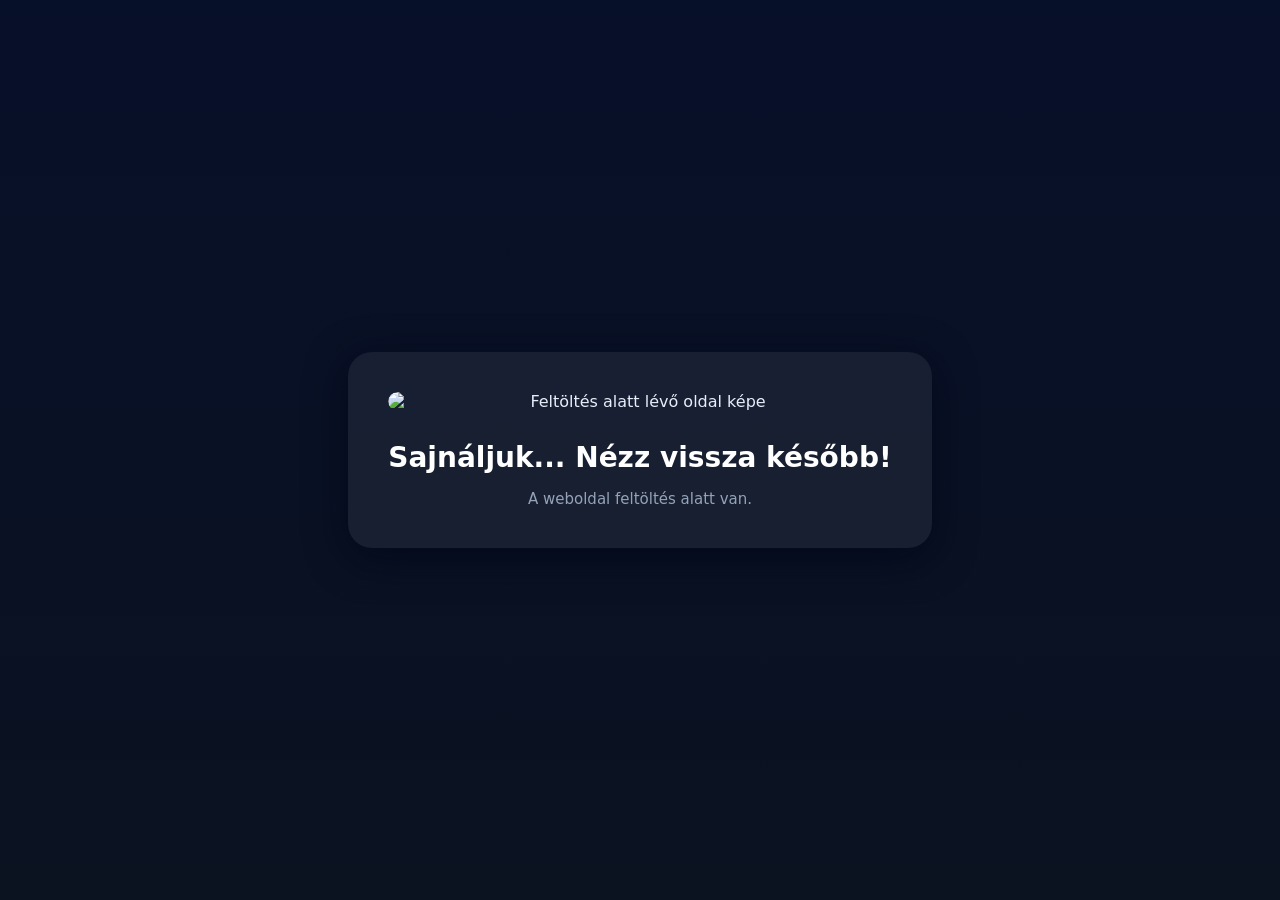
==== index.html @ 0bf14bdc "Add files via upload" ====
<!doctype html>
<html lang="hu">
<head>
  <meta charset="utf-8">
  <meta name="viewport" content="width=device-width,initial-scale=1">
  <title>Fenntartás alatt</title>
  <style>
    :root{--bg:#0f1724;--muted:#94a3b8}
    html,body{height:100%;margin:0;font-family:Inter,ui-sans-serif,system-ui,-apple-system,"Segoe UI",Roboto,"Helvetica Neue",Arial}
    body{display:flex;align-items:center;justify-content:center;background:linear-gradient(180deg,#071029 0%,#0b1220 100%);color:#e6eef8}
    .wrap{max-width:900px;padding:48px;text-align:center}
    .card{background:rgba(255,255,255,0.06);padding:40px;border-radius:24px;box-shadow:0 10px 40px rgba(2,6,23,0.7);display:inline-block}
    .image{width:100%;max-width:700px;margin:0 auto 30px;border-radius:20px;overflow:hidden}
    .image img{width:100%;height:auto;display:block;border-radius:20px;object-fit:contain}
    h1{font-size:28px;margin:10px 0 8px;color:#fff}
    p{margin:0;color:var(--muted);font-size:16px}
    .sub{margin-top:16px;font-size:15px}
  </style>
</head>
<body>
  <div class="wrap">
    <div class="card">
      <div class="image">
        <img src="kep.jpg" alt="Feltöltés alatt lévő oldal képe" />
      </div>
      <h1>Sajnáljuk... Nézz vissza később!</h1>
      <p class="sub">A weboldal feltöltés alatt van.</p>
    </div>
  </div>
</body>
</html>
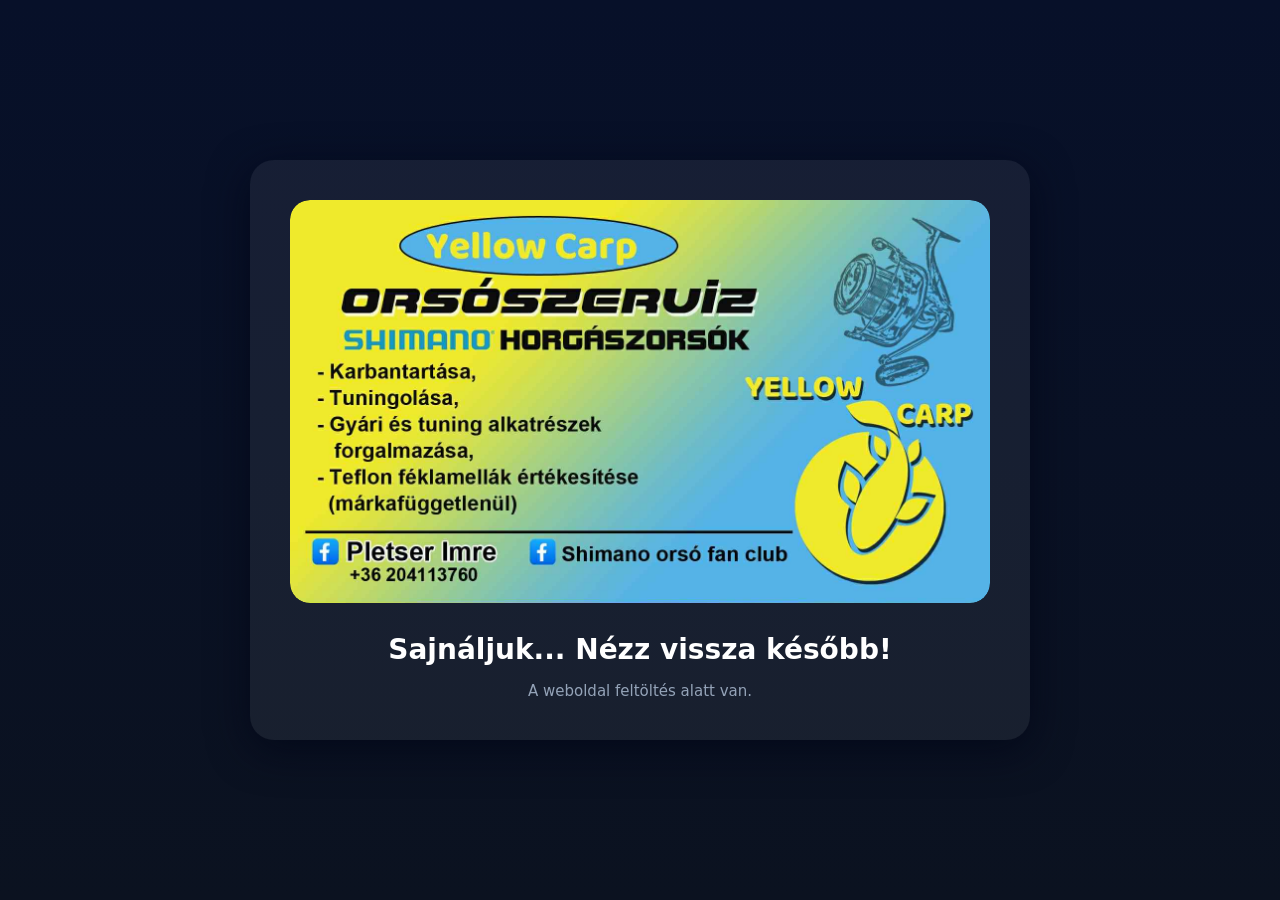
==== commit 89824656: "Add favicon link to index.html Added a favicon link to the HTML head." ====
--- a/index.html
+++ b/index.html
@@ -4,6 +4,7 @@
   <meta charset="utf-8">
   <meta name="viewport" content="width=device-width,initial-scale=1">
   <title>Fenntartás alatt</title>
+  <link rel="icon" type="image/png" href="logo.png">
   <style>
     :root{--bg:#0f1724;--muted:#94a3b8}
     html,body{height:100%;margin:0;font-family:Inter,ui-sans-serif,system-ui,-apple-system,"Segoe UI",Roboto,"Helvetica Neue",Arial}
@@ -28,4 +29,5 @@
     </div>
   </div>
 </body>
-</html>+
+</html>
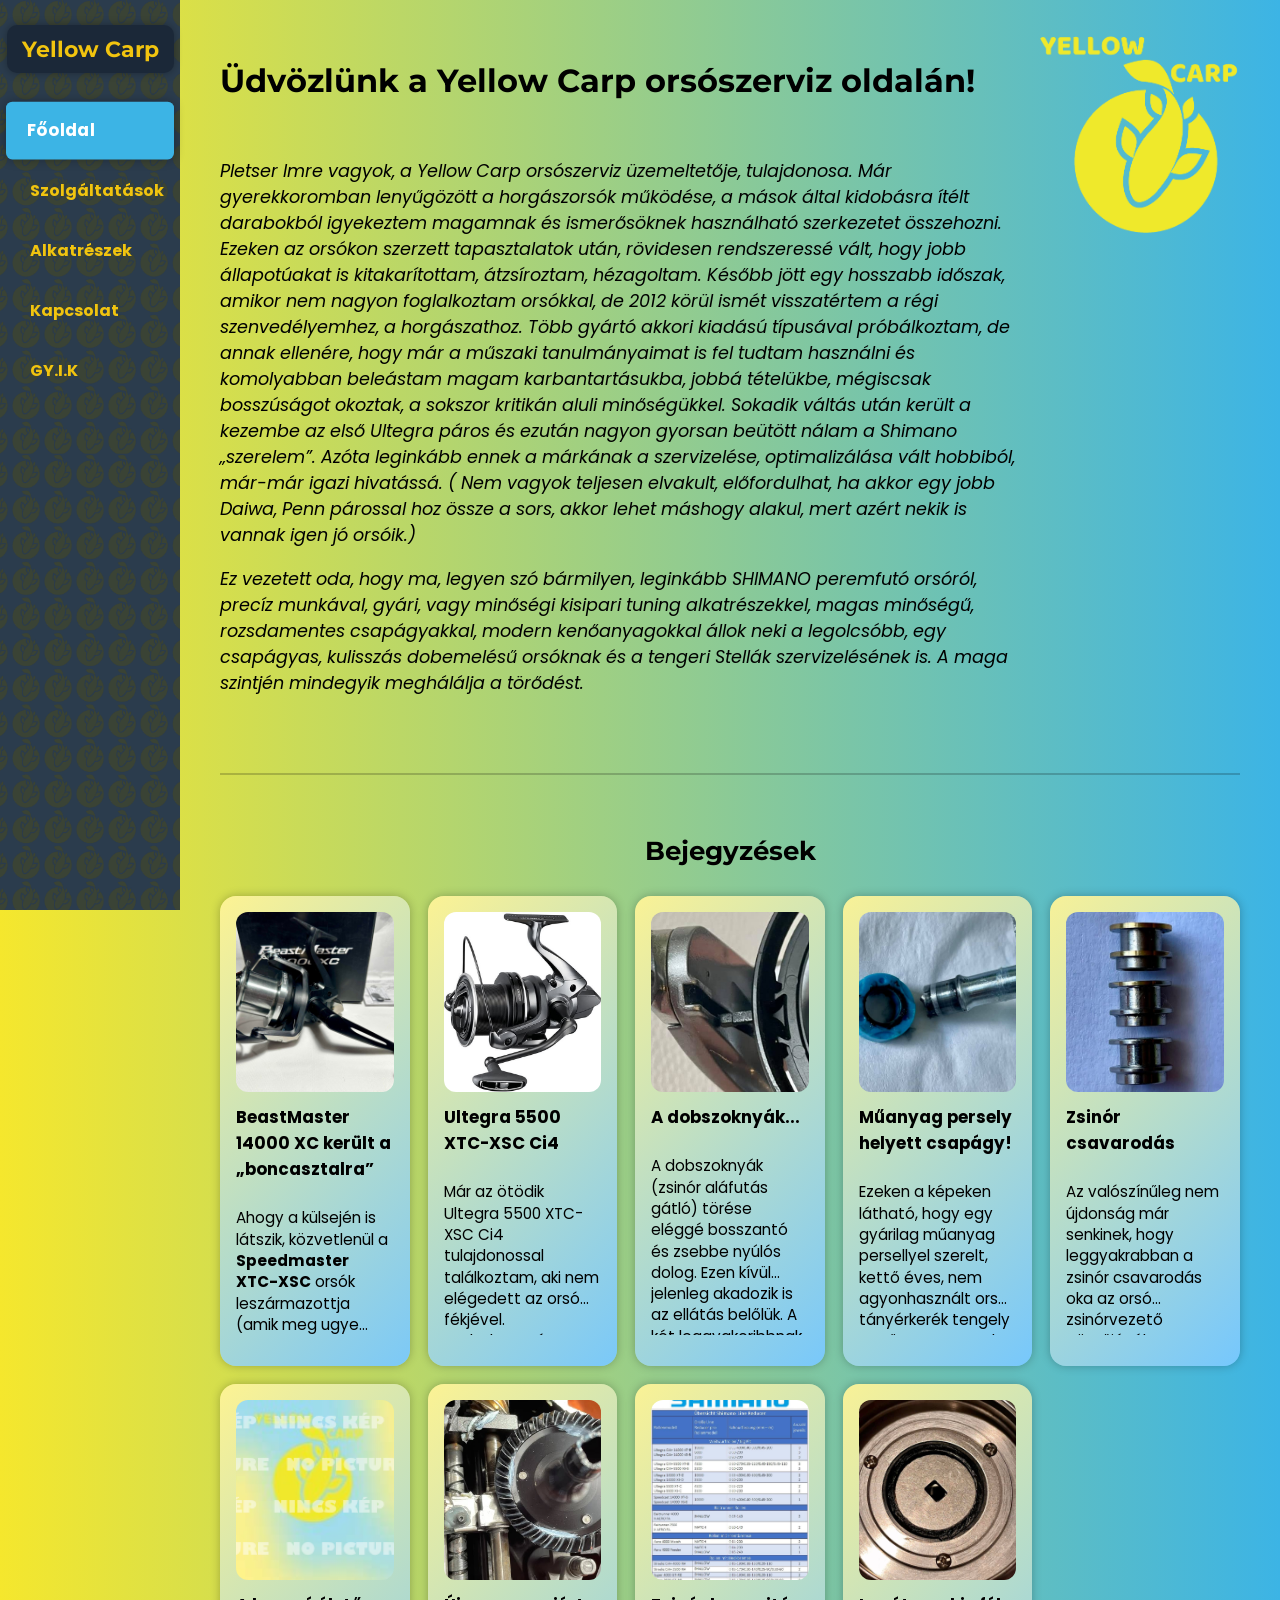
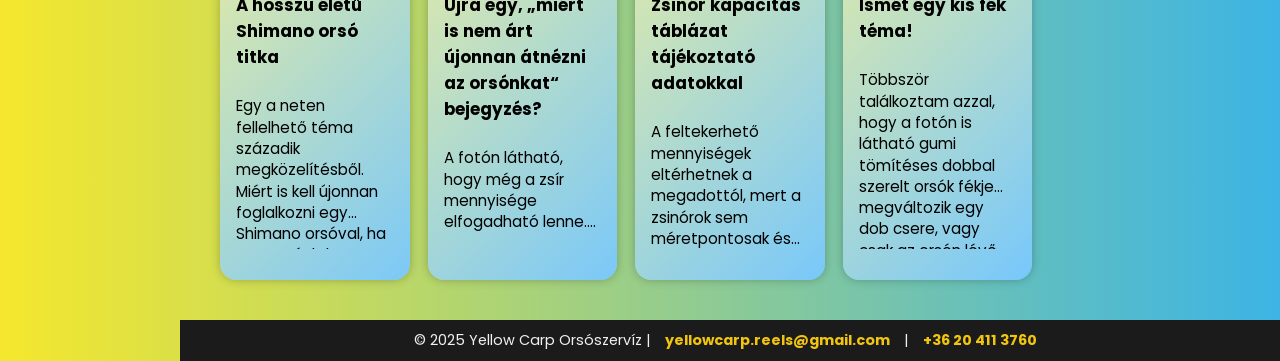
==== commit 6f3d8edf: "Add files via upload" ====
--- a/index.html
+++ b/index.html
@@ -1,33 +1,780 @@
-<!doctype html>
+<!DOCTYPE html>
 <html lang="hu">
 <head>
-  <meta charset="utf-8">
-  <meta name="viewport" content="width=device-width,initial-scale=1">
-  <title>Fenntartás alatt</title>
-  <link rel="icon" type="image/png" href="logo.png">
+  <meta charset="UTF-8">
+  <meta name="viewport" content="width=device-width, initial-scale=1.0">
+  <link href="https://fonts.googleapis.com/css2?family=Poppins:wght@400;600;700&display=swap" rel="stylesheet">
+  <link href="https://fonts.googleapis.com/css2?family=Montserrat:wght@400;500;600;700&display=swap" rel="stylesheet">
+  <title>Yellow Carp - Főoldal</title>
+  <link rel="icon" type="image/png" href="/logo.png?v=2">
+
   <style>
-    :root{--bg:#0f1724;--muted:#94a3b8}
-    html,body{height:100%;margin:0;font-family:Inter,ui-sans-serif,system-ui,-apple-system,"Segoe UI",Roboto,"Helvetica Neue",Arial}
-    body{display:flex;align-items:center;justify-content:center;background:linear-gradient(180deg,#071029 0%,#0b1220 100%);color:#e6eef8}
-    .wrap{max-width:900px;padding:48px;text-align:center}
-    .card{background:rgba(255,255,255,0.06);padding:40px;border-radius:24px;box-shadow:0 10px 40px rgba(2,6,23,0.7);display:inline-block}
-    .image{width:100%;max-width:700px;margin:0 auto 30px;border-radius:20px;overflow:hidden}
-    .image img{width:100%;height:auto;display:block;border-radius:20px;object-fit:contain}
-    h1{font-size:28px;margin:10px 0 8px;color:#fff}
-    p{margin:0;color:var(--muted);font-size:16px}
-    .sub{margin-top:16px;font-size:15px}
+    html, body {
+      margin: 0;
+      padding: 0;
+      min-height: 100vh;
+      display: flex;
+      flex-direction: column;
+      font-family: 'Poppins', sans-serif;
+      background: linear-gradient(to right, #f5e72d, #3cb4e5);
+    }
+
+	h1, h2, .sidebar h2 {
+	  font-family: 'Montserrat', sans-serif;
+	}
+
+    .page-container {
+      display: flex;
+      flex: 1;
+    }
+	
+    .content-wrapper {
+      display: flex;
+      align-items: flex-start;
+      justify-content: space-between;
+      gap: 40px;
+      flex-wrap: wrap;
+      margin-right: 200px;
+    }
+	.sidebar ul li a.active {
+	  background-color: #3cb4e5;
+	  color: #fff;
+	  box-shadow: 0 0 10px rgba(0,0,0,0.3);
+	  transform: scale(1.05);
+	}
+
+
+	.sidebar {
+	  position: fixed;
+	  top: 0;
+	  left: 0;
+	  width: 180px;
+	  height: 100vh;
+	  color: #f1c40f;
+	  display: flex;
+	  flex-direction: column;
+	  align-items: center;
+	  padding-top: 10px;
+	  z-index: 1000;
+
+
+	  background-image: url('sav.png');
+	  background-repeat: repeat;
+      background-size: 800px;
+	  background-position: center;
+	}
+
+
+    .sidebar h2 {
+      text-align: center;
+      font-size: 1.4em;
+      background-color: #1b2838;
+      padding: 10px 15px;
+      border-radius: 10px;
+      margin: 15px 0 25px 0;
+      color: #f1c40f;
+      box-shadow: 0 0 8px rgba(0,0,0,0.3);
+    }
+
+    .sidebar ul {
+      list-style: none;
+      padding: 0;
+      margin: 0;
+      width: 100%;
+    }
+
+    .sidebar ul li a {
+      color: #f1c40f;
+      text-decoration: none;
+      font-weight: bold;
+      display: block;
+      padding: 15px 20px;
+      transition: all 0.3s ease;
+      border-radius: 6px;
+      margin: 5px 10px;
+    }
+
+    .sidebar ul li a:hover {
+      background-color: #3cb4e5;
+      color: #fff;
+      transform: scale(1.05);
+      box-shadow: 0 0 10px rgba(0,0,0,0.3);
+    }
+
+    .hamburger {
+      display: none;
+      position: fixed;
+      top: 15px;
+      left: 15px;
+      width: 30px;
+      height: 25px;
+      flex-direction: column;
+      justify-content: space-between;
+      z-index: 2000;
+      cursor: pointer;
+    }
+
+    .hamburger span {
+      height: 4px;
+      background: #f1c40f;
+      border-radius: 2px;
+    }
+
+    .main-area {
+      margin-left: 180px;
+      flex: 1;
+      display: flex;
+      flex-direction: column;
+    }
+
+    .main-content {
+      padding: 40px;
+      flex-grow: 1;
+      position: relative;
+    }
+
+    header h1 {
+      margin-bottom: 40px;
+    }
+
+    .corner-logo {
+      position: absolute;
+      top: 10px;
+      right: 10px;
+      width: 250px;
+    }
+
+    .intro-text {
+      max-width: 800px;
+      font-style: italic;
+      font-size: 1.1em;
+    }
+
+    .separator {
+      margin: 60px 0;
+      height: 2px;
+      background: rgba(0,0,0,0.2);
+    }
+
+    .posts-section h2 {
+      text-align: center;
+      margin-bottom: 30px;
+      font-size: 1.6em;
+    }
+
+    .posts-grid {
+      display: grid;
+      grid-template-columns: repeat(5, 1fr);
+      gap: 20px;
+    }
+
+    .post-card {
+      background: linear-gradient(135deg, #fff9b0, #ccecff);
+      border-radius: 14px;
+      padding: 16px;
+      cursor: pointer;
+      min-height: 260px;
+      display: flex;
+      flex-direction: column;
+      box-shadow: 0 0 10px rgba(0,0,0,0.2);
+      transition: transform 0.2s;
+    }
+
+    .post-card:hover {
+      transform: scale(1.04);
+    }
+
+    .post-image {
+      width: 100%;
+      height: 110px;
+      background-size: cover;
+      background-position: center;
+      border-radius: 10px;
+      margin-bottom: 12px;
+    }
+
+    .post-card h3 {
+      margin: 0 0 10px 0;
+      font-size: 1.05em;
+    }
+
+    .post-card p {
+      font-size: 0.95em;
+      line-height: 1.4;
+      flex-grow: 1;
+    }
+
+	.modal {
+	  display: none;
+	  position: fixed;
+	  inset: 0;
+	  background: rgba(0,0,0,0.75);
+	  z-index: 3000;
+
+	  display: flex;
+	  justify-content: center;
+	  align-items: center;
+
+	  padding: 20px;
+	  overflow: auto;
+	}
+
+	.modal-content {
+	  width: 100%;
+	  max-width: 750px;
+
+	  max-height: 90vh;
+	  overflow-y: auto;
+
+	  padding: 30px;
+	  border-radius: 14px;
+	  position: relative;
+
+	  box-sizing: border-box;
+	}
+
+	.modal-content {
+	  transform: scale(0.92);
+	  opacity: 0;
+	  transition: transform 0.25s ease, opacity 0.25s ease;
+	}
+
+	.modal.show .modal-content {
+	  transform: scale(1);
+	  opacity: 1;
+	}
+
+
+    .close {
+      position: absolute;
+      top: 10px;
+      right: 15px;
+      font-size: 1.8em;
+      cursor: pointer;
+    }
+
+    .bottom-bar {
+      background-color: #1b1b1b;
+      color: #f1f1f1;
+      text-align: center;
+      padding: 10px;
+      font-size: 0.9em;
+      width: auto;
+      margin-top: auto;
+    }
+
+    .bottom-bar a {
+      color: #f1c40f;
+      text-decoration: none;
+      font-weight: bold;
+      margin: 0 10px;
+    }
+
+    .bottom-bar a:hover {
+      text-decoration: underline;
+    }
+
+	.posts-section h2 {
+	  text-align: center;
+	  margin-bottom: 30px;
+	}
+
+	.posts-grid {
+	  display: grid;
+	  grid-template-columns: repeat(5, 1fr);
+	  gap: 18px;
+	}
+
+	.post-card {
+	  background: linear-gradient(
+		135deg,
+		rgba(255, 244, 150, 0.95),
+		rgba(120, 200, 255, 0.95)
+	  );
+	  border-radius: 16px;
+	  padding: 16px;
+	  cursor: pointer;
+	  min-height: 320px;
+	  display: flex;
+	  flex-direction: column;
+	  box-shadow: 0 0 10px rgba(0,0,0,0.25);
+	  transition: transform 0.2s;
+	}
+
+	.post-card:hover {
+	  transform: scale(1.05);
+	}
+
+	.post-image {
+	  height: 180px;
+	  background-size: cover;
+	  background-position: center;
+	  border-radius: 12px;
+	  margin-bottom: 12px;
+	}
+
+	.post-card h3 {
+	  font-size: 1.05em;
+	  margin-bottom: 10px;
+	}
+
+	.post-card p {
+	  font-size: 0.95em;
+	  line-height: 1.4;
+	  display: -webkit-box;
+	  -webkit-line-clamp: 6;
+	  -webkit-box-orient: vertical;
+	  overflow: hidden;
+	}
+
+	.modal {
+	  display: none;
+	  position: fixed;
+	  inset: 0;
+	  background: rgba(0,0,0,0.75);
+	  z-index: 3000;
+	}
+
+	.modal-content {
+	  max-width: 750px;
+	  margin: 4vh auto;
+	  padding: 30px;
+	  border-radius: 14px;
+	  position: relative;
+	  background: linear-gradient(
+      135deg,
+      rgba(255, 244, 150, 0.95),
+      rgba(120, 200, 255, 0.95)
+      );
+	}
+
+	.close {
+	  position: absolute;
+	  top: 10px;
+	  right: 15px;
+	  font-size: 1.8em;
+	  cursor: pointer;
+	}
+	.post-gallery {
+	  display: flex;
+	  flex-wrap: wrap;
+	  justify-content: center;
+	  gap: 12px;
+	  margin: 20px 0;
+	}
+
+	.post-gallery img {
+	  width: calc((100% - 36px) / 4);
+	  max-width: 250px;
+	  height: auto;
+	  object-fit: cover;
+	  border-radius: 12px;
+	  box-shadow: 0 0 8px rgba(0,0,0,0.25);
+	  transition: transform 0.2s;
+	}
+
+	.post-gallery img:hover {
+	  transform: scale(1.05);
+	}
+	.image-viewer {
+	  display: none;
+	  position: fixed;
+	  inset: 0;
+	  background: rgba(0,0,0,0.85);
+	  z-index: 4000;
+	  justify-content: center;
+	  align-items: center;
+	}
+
+	.image-viewer img {
+	  max-width: 90%;
+	  max-height: 90%;
+	  border-radius: 16px;
+	  box-shadow: 0 0 25px rgba(0,0,0,0.6);
+	}
+
+	.image-viewer.active {
+	  display: flex;
+	}
+
+	.image-viewer .close {
+	  position: absolute;
+	  top: 20px;
+	  right: 30px;
+	  font-size: 2em;
+	  color: white;
+	  cursor: pointer;
+	}
+		
   </style>
+  <link rel="stylesheet" href="mobileindex.css">
 </head>
+
 <body>
-  <div class="wrap">
-    <div class="card">
-      <div class="image">
-        <img src="kep.jpg" alt="Feltöltés alatt lévő oldal képe" />
-      </div>
-      <h1>Sajnáljuk... Nézz vissza később!</h1>
-      <p class="sub">A weboldal feltöltés alatt van.</p>
+
+<div class="hamburger" id="hamburger">
+  <span></span><span></span><span></span>
+</div>
+
+<div class="page-container">
+  <div class="sidebar" id="sidebar">
+    <h2>Yellow Carp</h2>
+    <ul>
+      <li><a href="index.html">Főoldal</a></li>
+      <li><a href="szolgaltatasok.html">Szolgáltatások</a></li>
+      <li><a href="alkatresztablazat.html">Alkatrészek</a></li>
+      <li><a href="kapcsolat.html">Kapcsolat</a></li>
+      <li><a href="gyik.html">GY.I.K</a></li>
+    </ul>
+  </div>
+
+  <div class="main-area">
+    <div class="main-content">
+
+      <header>
+        <h1>Üdvözlünk a Yellow Carp orsószerviz oldalán!</h1>
+      </header>
+      <img src="NagyLogo.png" class="corner-logo" alt="Yellow Carp">
+
+
+        <div class="content-wrapper">
+          <div class="intro-text">
+			
+			<p>Pletser Imre vagyok, a Yellow Carp orsószerviz üzemeltetője, tulajdonosa. Már gyerekkoromban lenyűgözött a horgászorsók működése, a mások által kidobásra ítélt darabokból igyekeztem magamnak és ismerősöknek használható szerkezetet összehozni. Ezeken az orsókon szerzett tapasztalatok után, rövidesen rendszeressé vált, hogy jobb állapotúakat is kitakarítottam, átzsíroztam, hézagoltam. Később jött egy hosszabb időszak, amikor nem nagyon foglalkoztam orsókkal, de 2012 körül ismét visszatértem a régi szenvedélyemhez, a horgászathoz. Több gyártó akkori kiadású típusával próbálkoztam, de annak ellenére, hogy már a műszaki tanulmányaimat is fel tudtam használni és komolyabban beleástam magam karbantartásukba, jobbá tételükbe, mégiscsak bosszúságot okoztak, a sokszor kritikán aluli minőségükkel.  Sokadik váltás után került a kezembe az első Ultegra páros és ezután nagyon gyorsan beütött nálam a Shimano „szerelem”. Azóta leginkább ennek a márkának a szervizelése, optimalizálása vált hobbiból, már-már igazi hivatássá. ( Nem vagyok teljesen elvakult, előfordulhat, ha akkor egy jobb Daiwa, Penn párossal hoz össze a sors, akkor lehet máshogy alakul, mert azért nekik is vannak igen jó orsóik.)
+			<p>Ez vezetett oda, hogy ma, legyen szó bármilyen, leginkább SHIMANO peremfutó orsóról, precíz munkával, gyári, vagy minőségi kisipari tuning alkatrészekkel, magas minőségű, rozsdamentes csapágyakkal, modern kenőanyagokkal állok neki a legolcsóbb, egy csapágyas, kulisszás dobemelésű orsóknak és a tengeri Stellák szervizelésének is. A maga szintjén mindegyik meghálálja a törődést.
+
+          </div>
+        </div>
+
+      <div class="separator"></div>
+
+      <section class="posts-section">
+        <h2>Bejegyzések</h2>
+
+        <div class="posts-grid">
+
+          <!-- POST 1 -->
+          <div class="post-card" onclick="openPost(this)">
+            <div class="post-image" style="background-image:url('post1.jpg')"></div>
+            <h3>BeastMaster 14000 XC került a „boncasztalra”</h3>
+			<p>
+			Ahogy a külsején is látszik, közvetlenül a <strong>Speedmaster XTC-XSC</strong> orsók leszármazottja
+			(amik meg ugye műszakilag az előző jó néhány <strong>Ultegrának</strong> a klónjai)...
+			
+            <div class="full-post" style="display:none">
+				<div class="post-gallery">
+					<img src="post1_1.jpg" alt="">
+					<img src="post1_2.jpg" alt="">
+					<img src="post1_3.jpg" alt="">
+					<img src="post1_4.jpg" alt="">
+					
+				</div>
+              <h2>BeastMaster 14000 XC került a „boncasztalra”</h2>
+				<p>
+				Ahogy a külsején is látszik, közvetlenül a Speedmaster XTC-XSC orsók leszármazottja (amik meg ugye műszakilag az előző jó néhány Ultegrának a klónjai). Így bátran mondhatjuk, hogy tulajdonképpen egy Ultegrával van dolgunk.<br>
+				A weben sok helyen olvasható jellemzőket átugorva írnám le, mit láttam.
+				A zsinórvezető ház az általam kevésbé szeretett alap típus, de szerencsére a minimálisan jobb, króm bevonatos. Ez ugyanúgy műanyag, mint a fekete változata, de tapasztalatok alapján ebbe kissé ritkábban vág bele a zsinór.<br>
+				A régebbi, például az Aerlexeknél is használt hajtókar fém, masszív kivitel. A fogantyú sajnos nem csapágyazható, és mint ennél a fajtánál megszokott, már újonnan is kicsit lóg. Sűrűn kell tisztítani és nagyon lágy zsírral bekenni, így lassabb ütemben kotyogósodik tovább.<br>
+				A zsinórvezető görgőben a szokásos krómozott réz persely található, ezt egyből lecseréltem egy kétcsapágyas szettre.<br>
+				A tányérkerék tengely a Shimanótól jól ismert kék műanyag perselyekben forgott, ezek is csapágyra lettek cserélve.<br>
+				Szintén csere után kiáltott a csigatengely alján található műanyag persely.<br>
+				Ha már lendületben voltam, a dobemelő tengely két végén lévő perselyek helyére is csapágy szett került.<br>
+				Mivel jobban szeretem a tapadásmentesebb és gyorsabb féket, a gyári filc lamellákat teflonra cseréltem.<br>
+				Az olcsóbb eladási ár érdekében dobszűkítőket nem csomagoltak hozzá, de szerencsére jó hozzá az eddigi 14000-es dobokhoz való, amiből van bőven nálam, és ki is egészítettem a csomagot egy 10000-es és egy 3500-as méretűvel.<br>
+				Nem volt különösebb hézag a ház és a fedele csatlakozásánál, de a végén ház tömítést is kapott.<br>
+				Oké, zsebbe kell nyúlni egy ilyen komplett tuningért, de az orsó új árával együtt is megéri, mert egy 8+1 csapágyas, 14000-es, távdobó, Ultegra minőségű, de annál magasabb szintre fejlesztett, vadi új orsót kapunk.
+				</p>
+
+            </div>
+          </div>
+
+          <!-- POST 2 -->
+          <div class="post-card" onclick="openPost(this)">
+            <div class="post-image" style="background-image:url('post2.jpg')"></div>
+            <h3>Ultegra 5500 XTC-XSC Ci4</h3>
+            <p>Már az ötödik Ultegra 5500 XTC-XSC Ci4 tulajdonossal találkoztam, aki nem elégedett az orsó fékjével. Egybehangzóan mondták el, hogy akadozva adagolják a zsinórt fárasztáskor és nagyobb...</p>
+            <div class="full-post" style="display:none">
+				<div class="post-gallery">
+					<img src="post2_1.jpg" alt="">
+					<img src="post2_2.jpg" alt="">
+					<img src="post2_3.jpg" alt="">
+					<img src="post2_4.jpg" alt="">
+					
+				</div>
+              <h2>Ultegra 5500 XTC-XSC Ci4</h2>
+              <p>Már nagyon sok Ultegra 5500 XTC-XSC Ci4 tulajdonossal találkoztam, aki nem elégedett az orsó fékjével. Mindenki, a fárasztás közben, akadozva, egyenletlenül adagolt a zsinórra panaszkodik. Úgy gondolom, megvan a probléma oka. A képeken egy ilyen orsó fém féklamellái vannak, amiken látható, milyen kis felületen és ráadásul, egyenletlenül fekszenek fel a gyári, igen kemény (talán POM anyagú) lamellákra. Ez pedig egyenes út az akadozó fékhez. Egyik orsónál a tulajdonos a fém lamellákat munkálta közel teljesen síkra, elmondása szerint az ő igen hosszú fém megmunkálási gyakorlatával sem volt egyszerű úgy megoldani, hogy lényegesen ne vékonyítson rajtuk. Több orsóba pedig, és ez itt a reklám helye , az általam készített teflon lamella került, ami jóval lágyabb, mint a gyári, így jobban tolerálja a fém egyenletlenségét.</p>
+            </div>
+          </div>
+
+          <!-- POST 3 -->
+          <div class="post-card" onclick="openPost(this)">
+            <div class="post-image" style="background-image:url('post3.jpg')"></div>
+            <h3>A dobszoknyák...</h3>
+            <p>A dobszoknyák (zsinór aláfutás gátló) törése eléggé bosszantó és zsebbe nyúlós dolog. Ezen kívül jelenleg akadozik is az ellátás belőlük. A két leggyakoribbnak mondható oka, pedig...</p>
+            <div class="full-post" style="display:none">
+				<div class="post-gallery">
+						  <video controls width="21%" style="border-radius: 12px; box-shadow: 0 0 8px rgba(0,0,0,0.25);" muted>
+							<source src="post3_2.mp4" type="video/mp4">
+							A böngésződ nem támogatja a videó lejátszást.
+						  </video>
+
+						<img src="post3_1.jpg" alt="">
+				</div>
+              <h2>A dobszoknyák...</h2>
+              <p>A dobszoknyák (zsinór aláfutás gátló) törése eléggé bosszantó és zsebbe nyúlós dolog. Ezen kívül néha akadozik is az ellátás belőlük. A két leggyakoribbnak mondható oka, pedig olyan dolog, amit odafigyeléssel el tudunk kerülni. Az első helyen szerepel a szállítás. Mint a mellékelt videón és képen is látszik, nem kell túl sok a szoknya fülnek, hogy akár a botzsákban, akár az orsó tartóban annyira megnyomódjon a felső holtpont közelében állo szoknya, hogy mellé menjen a vezető vályúnak. És ha már mellette van és elkezdjük tekerni az orsót, akkor lefelé haladva egyre jobban feszülni fog, aztán le is törik. Így érdemes használatba vétel előtt meggyőződni rendesen áll e. A második, amikor valaki az esetleg nyeletősre állított féknél úgy vág be, hogy ráfog a dobra. Ilyenkor is nagyon könnyen ki lehet téríteni a pályájából és ismét megvan a baj.
+				Aztán van még egy harmadik dolog, ami azért eléggé sűrűn előfordul. Amikor valaki nekilát takarítani, szervizelni az orsóját és a külső gyűrűjénél fogva akarja az összes felette lévő alkatrésszel együtt lehúzni a szoknyát. Na ennek is törés a vége.</p>
+            </div>
+          </div>
+
+          <!-- POST 4 -->
+          <div class="post-card" onclick="openPost(this)">
+            <div class="post-image" style="background-image:url('post4.jpg')"></div>
+            <h3>Műanyag persely helyett csapágy!</h3>
+            <p>Ezeken a képeken látható, hogy egy gyárilag műanyag persellyel szerelt, kettő éves, nem agyonhasznált orsó, tányérkerék tengely a műanyag perselye alatt...</p>
+            <div class="full-post" style="display:none">
+				<div class="post-gallery">
+					<img src="post4_1.jpg" alt="">
+					<img src="post4_2.jpg" alt="">
+					<img src="post4_3.jpg" alt="">
+				</div>
+              <h2>Műanyag persely helyett csapágy!</h2>
+              <p>Ezeken a képeken látható, hogy egy gyárilag műanyag persellyel szerelt, kettő éves, nem agyonhasznált orsó, tányérkerék tengely a műanyag perselye alatt milyen mértékben kopott meg, annak ellenére, hogy volt rajta kenőanyag. Jól látható, hogy amennyiben valaki gondolkodik az orsója tuningolásán, érdemes ezt minél előbb elvégezni, hogy a persely helyére betett csapágy, ne egy már kopott alkatrészre kerüljön. Persze, ha már megvan egy ideje az orsó és még nem lett kicserélve, akkor érvénybe lép a jobb később, mint soha.
+</p>
+            </div>
+          </div>
+
+          <!-- POST 5 -->
+          <div class="post-card" onclick="openPost(this)">
+            <div class="post-image" style="background-image:url('post5.jpg')"></div>
+            <h3>Zsinór csavarodás</h3>
+            <p>Az valószínűleg nem újdonság már senkinek, hogy leggyakrabban a zsinór csavarodás oka az orsó zsinórvezető görgőjénél keresendő. Amikor a görgő bármi okból fékezôdik és nem forog azzal...</p>
+            <div class="full-post" style="display:none">
+				<div class="post-gallery">
+					<img src="post5.jpg" alt="">
+					
+				</div>
+            <h2>Zsinór csavarodás</h2>
+            <p>Az valószínűleg nem újdonság már senkinek, hogy a zsinór csavarodás oka, leggyakrabban az orsó zsinórvezető görgőjénél keresendő. Amikor a görgő bármi okból fékezôdik és nem forog azzal a sebességgel, ahogy a 
+			zsinór halad rajta, akkor lép fel ez a jelenség. Sajnos, ahogy más gyártók, úgy a Shimano is spórol a görgők csapágyazásán és gyakran perselyt tesz a görgőbe és így előre borítékolható, hogy nem fog tökéletesen 
+			forogni, ezért érdemes csapágyra cserélni a görgőt. Sokan ezt felesleges pénz kidobásnak gondolják, mert bíznak a shimi mérnökeiben. Nekik ajánlanám a figyelmébe a fotón látható görgőket. Mindhárom krómozott réz 
+			és 14000-es Ultegrából van. Az alsó görgő egy új orsóból származik, középső görgő egy kb egy éves heavy feeder boton használtból, a felső pedig egy nagyjából másfél szezont futott bojlisból. Mindkét orsó 
+			tulajdonosa mondta, hogy kissé csavarodott a zsinórja, aminek valószínűleg, ez súrlódás által okozott némileg lassabb forgás volt az oka és ez a surlódás okozta a kopást is, ami annak ellenére bekövetkezett, hogy 
+			mindegyik perselyen volt a gyári kenőanyagból. Szerencsére a görgők csapágyra cserélése után teljesen megszűnt a zsinórok csavarodása.</p>
+			
+			
+
+            </div>
+          </div>
+
+          <!-- POST 6 -->
+          <div class="post-card" onclick="openPost(this)">
+            <div class="post-image" style="background-image:url('nopic.png')"></div>
+            <h3>A hosszú életű Shimano orsó titka</h3>
+			<p>
+			Egy a neten fellelhető téma századik megközelítésből. Miért is kell újonnan foglalkozni egy Shimano orsóval, ha szeretnénk, hogy hosszú életű legyen? A bemutatáshoz egy szinte teljesen új....
+			</p>
+			<div class="full-post" style="display:none">
+				<div class="post-gallery">
+						  <video controls width="21%" style="border-radius: 12px; box-shadow: 0 0 8px rgba(0,0,0,0.25);" muted>
+							<source src="post6.mp4" type="video/mp4">
+							A böngésződ nem támogatja a videó lejátszást.
+						  </video>
+						  <video controls width="21%" style="border-radius: 12px; box-shadow: 0 0 8px rgba(0,0,0,0.25);" muted>
+							<source src="post6_1.mp4" type="video/mp4">
+							A böngésződ nem támogatja a videó lejátszást.
+						  </video>
+
+				</div>
+
+              <h2>A hosszú életű Shimano orsó titka</h2>
+				<p>
+				Egy a neten fellelhető téma századik megközelítésből. Miért is kell újonnan foglalkozni egy Shimano orsóval, ha szeretnénk, hogy hosszú életű legyen? A bemutatáshoz egy szinte teljesen új orsót használtam, nem egy agyon koptatott darabot.<br><br>
+				Első videón a hajtókar tengely irányú mozgásából látható, hogy a tányérkerék hézagolását gyárilag nem túl pontosan végzik el. Persze nem szabad nullára hézagolni, de azért ez egy picit sok és sajnos ennél sokkal durvább kotyogással is találkozhatunk vadi új orsónál is. Ennek a hibának közvetlen következménye, hogy amikor tekerés közben óhatatlanul tengely irányban is mozgatjuk a kart, azon keresztül a hajtó tányérkerék fogait úgy dörzsöljük a csigatengelyen, amire egy ilyen hajtás nincs tervezve és így gyorsabban elkopik.
+				<br><br>
+				Második videón a dobemelő (worm) tengely szintén tengely irányú kotyogása. Mivel itt több problémát is okoz ez a feleslegesen nagy holtjáték, ezért csak egy nagyon lerövidített és egyszerűsített magyarázat, hogy ez miért baj. Ennek a tengelynek a vájatában fut egy kb 1mm vastag &quot;nyelv&quot;, ami tulajdonképpen emeli a dobot. Ez minden irányváltáskor, alsó és felső holtponton, lök egyet a tengelyen le illetve fel. Így itt is kapunk egy olyan felesleges mozgást, amire nincs szükség és csak plusz kopást okoz. Mondjuk itt már nem csak hézagolni tudunk a tartósabbá tételért, hanem még csapagyazhatunk is, ami már egy másik téma lesz.
+				</p>
+
+            </div>
+          </div>
+
+          <!-- POST 7 -->
+          <div class="post-card" onclick="openPost(this)">
+            <div class="post-image" style="background-image:url('post7.jpg')"></div>
+            <h3>Újra egy, „miért is nem árt újonnan átnézni az orsónkat“ bejegyzés?</h3>
+            <p>A fotón látható, hogy még a zsír mennyisége elfogadható lenne....</p>
+            <div class="full-post" style="display:none">
+				<div class="post-gallery">
+					<img src="post7.jpg" alt="">
+					
+				</div>
+              <h2>Miért is nem árt újonnan átnézni az orsónkat?</h2>
+              <p>A fotón látható, hogy még a zsír mennyisége elfogadható lenne, de nem ártott volna egyenletesen eloszlatni.</p>
+            </div>
+          </div>
+
+          <!-- POST 8 -->
+          <div class="post-card" onclick="openPost(this)">
+            <div class="post-image" style="background-image:url('post8.jpg')"></div>
+            <h3>Zsinór kapacitás táblázat tájékoztató adatokkal</h3>
+            <p>A feltekerhető mennyiségek eltérhetnek a megadottól, mert a zsinórok sem méretpontosak és ízlés kérdése, ki mennyire tölti tele a dobját. Jónéhány orsó leírása és pár cikk alapján arra következtettem, hogy a nagyobb orsoknál 2 mm-re a dob pereme alá töltve van a gyári ajánlás....</p>
+            <div class="full-post" style="display:none">
+				<div class="post-gallery">
+						<img src="post8.jpg" alt="" style="width: 70%; max-width: 500px;">
+				</div>
+				<p>A feltekerhető mennyiségek eltérhetnek a megadottól, mert a zsinórok sem méretpontosak és ízlés kérdése, ki mennyire tölti tele a dobját. Jónéhány orsó leírása és pár cikk alapján arra következtettem, hogy a nagyobb orsoknál 2 mm-re a dob pereme alá töltve van a gyári ajánlás.</p>
+            </div>
+          </div>
+
+          <!-- POST 9 -->
+          <div class="post-card" onclick="openPost(this)">
+            <div class="post-image" style="background-image:url('post9.jpg')"></div>
+            <h3>Ismét egy kis fék téma!</h3>
+            <p>Többször találkoztam azzal, hogy a fotón is látható gumi tömítéses dobbal szerelt orsók fékje megváltozik egy dob csere, vagy csak az orsón lévő dob levétele....</p>
+            <div class="full-post" style="display:none">
+				<div class="post-gallery">
+					<img src="post9.jpg" alt="">
+					<img src="post9_1.jpg" alt="">
+					<img src="post9_2.jpg" alt="">
+				</div>
+              <h2>Ismét egy kis fék téma!</h2>
+              <p>Többször találkoztam azzal, hogy a fotón is látható gumi tömítéses dobbal szerelt orsók fékje megváltozik egy dob csere, vagy csak az orsón lévő dob levétele és visszarakása után. Volt már, aki ilyen orsónál, azzal fordult hozzám, hogy &quot;olyan nyúlós lett a fék&quot;. És volt, aki arra panaszkodott, hogy hiába cserélte teflonra a lamellákat, mégsem lett elég gyors a fék. Ezeknek ugyanaz a jelenség az okozója. A gumigyűrű elöregszik és a fékcsillag maga alá szorítja.  gyűrűt, vagy a fékcsillag külső, a gumival találkozó peremét vékonyan bekenjük zsírral, így a gumi a helyére csúszik. Mondjuk ezt új gyűrűvesetén sem árt megtenni. És ez itt a reklám helye! . 4500,5500 és 10000,12000,14000 méretű dobokhoz eredeti Shimano gyűrűt még tudok adni, 600 Ft/db áron.</p>
+            </div>
+          </div>
+
+          <!-- POST 10 -->
+<!--          <div class="post-card" onclick="openPost(this)">
+            <div class="post-image" style="background-image:url('post10.jpg')"></div>
+            <h3>Cím</h3>
+            <p>Részlet a leírásból...</p>
+            <div class="full-post" style="display:none">
+				<div class="post-gallery">
+					<img src="post10.jpg" alt="">
+					<img src="post10_1.jpg" alt="">
+					<img src="post10_2.jpg" alt="">
+				</div>
+              <h2>Cím a leírásban</h2>
+              <p>Leírás</p>
+            </div>
+          </div>
+-->		
+        </div>
+
+
+      </section>
+
     </div>
-  </div>
+
+    <div class="bottom-bar">
+      © 2025 Yellow Carp Orsószervíz |
+      <a href="mailto:yellowcarp.reels@gmail.com">yellowcarp.reels@gmail.com</a> |
+      <a href="tel:+36204113760">+36 20 411 3760</a>
+    </div>
+	  </div>
+	</div>
+
+	<div class="modal" id="postModal">
+	  <div class="modal-content">
+		<span class="close" onclick="closePost()">×</span>
+		<div id="modalText"></div>
+	  </div>
+	</div>
+
+<script>
+function openPost(card) {
+  const modal = document.getElementById("postModal");
+
+  document.getElementById("modalText").innerHTML =
+    card.querySelector(".full-post").innerHTML;
+
+  modal.style.display = "block";
+
+  modal.classList.remove("show");
+  void modal.offsetWidth;
+
+  modal.classList.add("show");
+}
+
+
+
+function closePost() {
+  document.getElementById("postModal").style.display = "none";
+}
+
+document.addEventListener("click", function (e) {
+  if (e.target.closest(".post-gallery img")) {
+    document.getElementById("viewerImg").src = e.target.src;
+    document.getElementById("imageViewer").classList.add("active");
+  }
+});
+
+function closeImage() {
+  document.getElementById("imageViewer").classList.remove("active");
+}
+
+window.addEventListener("click", function(event) {
+  const modal = document.getElementById("postModal");
+  if (event.target === modal) {
+    closePost();
+  }
+
+  const imageViewer = document.getElementById("imageViewer");
+  if (event.target === imageViewer) {
+    closeImage();
+  }
+});
+
+</script>
+
+<script>
+document.addEventListener("DOMContentLoaded", function() {
+  const hamburger = document.getElementById("hamburger");
+  const sidebar = document.getElementById("sidebar");
+
+  hamburger.addEventListener("click", () => {
+    sidebar.classList.toggle("active");
+  });
+});
+
+function openPost(card) {
+  const modal = document.getElementById("postModal");
+
+  document.getElementById("modalText").innerHTML =
+    card.querySelector(".full-post").innerHTML;
+
+  modal.style.display = "block";
+  document.body.style.overflow = "hidden";
+
+  modal.classList.remove("show");
+  void modal.offsetWidth;
+  modal.classList.add("show");
+}
+
+function closePost() {
+  document.getElementById("postModal").style.display = "none";
+  document.body.style.overflow = "auto";
+}
+</script>
+<script>
+document.addEventListener("DOMContentLoaded", function() {
+  const currentPage = window.location.pathname.split("/").pop();
+  const menuLinks = document.querySelectorAll(".sidebar a");
+
+  menuLinks.forEach(link => {
+    const linkPage = link.getAttribute("href");
+
+    if (linkPage === currentPage || 
+        (currentPage === "" && linkPage === "index.html")) {
+      link.classList.add("active");
+    }
+  });
+});
+</script>
+
+
+<div class="image-viewer" id="imageViewer">
+  <span class="close" onclick="closeImage()">✖</span>
+  <img id="viewerImg" src="">
+</div>
+
 </body>
-
 </html>
--- a/mobileindex.css
+++ b/mobileindex.css
@@ -0,0 +1,151 @@
+/* MOBILEINDEX.CSS */
+
+/* Alap mobil beállítások */
+@media (max-width: 768px) {
+
+  /* Logó mobilra - a tartalom jobb felső sarkában */
+.corner-logo {
+    position: absolute;
+    top: 120px;       /* a cím alatt */
+    right: 20px;      /* majdnem a képernyő szélén */
+    width: 125px;
+    height: auto;
+    z-index: 10;
+  }
+  
+  header.hero {
+    position: relative;
+  }
+
+  /* Hamburger megjelenítése */
+  .hamburger {
+    display: flex;
+    position: fixed;           /* hamburger mindig látszik */
+    top: 15px;
+    left: 15px;
+    flex-direction: column;
+    justify-content: space-between;
+    width: 30px;
+    height: 25px;
+    cursor: pointer;
+    z-index: 2000;
+  }
+
+  .hamburger span {
+    height: 4px;
+    background: #f1c40f;
+    border-radius: 2px;
+    width: 100%;
+  }
+
+  /* Sidebar mobilra */
+  .sidebar {
+    position: fixed;
+    top: 0;
+    left: 0;
+    transform: translateX(-100%);
+    transition: transform 0.3s ease;
+    width: 180px;
+    height: 100vh;
+    z-index: 1000;
+  }
+
+  .sidebar.active {
+    transform: translateX(0);
+  }
+
+  /* Main content margin levétele */
+  .main-area {
+    margin-left: 0;
+  }
+
+  /* Content wrapper mobilon */
+  .content-wrapper {
+    display: flex;
+    flex-direction: column;
+    gap: 20px;
+    margin: 0 15px;
+  }
+
+  /* Intro-text Rólam rész */
+  .intro-text {
+    max-width: 100%;
+    font-size: 1em;
+    line-height: 1.5em;
+  }
+
+  /* Post grid reszponzív */
+  .posts-grid {
+    display: grid;
+    grid-template-columns: 1fr;
+    gap: 15px;
+  }
+
+  /* Post-card mobilon */
+  .post-card {
+    min-height: auto;
+  }
+
+  .post-image {
+    height: 150px;
+  }
+
+  .post-card h3 {
+    font-size: 1.1em;
+  }
+
+  .post-card p {
+    font-size: 0.9em;
+    -webkit-line-clamp: 4;
+  }
+
+  /* Modal mobilon */
+  .modal-content {
+    max-height: 80vh; /* görgethető a hosszú tartalom */
+    overflow-y: auto;
+    padding: 20px;
+    margin: 10vh auto;
+    width: 90%;
+  }
+
+  /* Footer mobilon */
+  .bottom-bar {
+    font-size: 0.85em;
+    padding: 8px;
+  }
+}
+
+/* Extra kisebb eszközre, 480px alatt */
+@media (max-width: 480px) {
+
+  /* Logó kisebb képernyőre */
+  .corner-logo {
+    width: 100px;
+    height: auto;
+    align-self: flex-end; /* flex konténerben jobbra */
+    margin: 15px 0;
+  }
+
+  .post-image {
+    height: 120px;
+  }
+
+  .post-card p {
+    -webkit-line-clamp: 3;
+  }
+
+  .hamburger {
+    top: 10px;
+    left: 10px;
+    width: 25px;
+    height: 20px;
+  }
+
+  .hamburger span {
+    height: 3px;
+  }
+
+  .intro-text h3 {
+    font-size: 1.1em;
+  }
+}
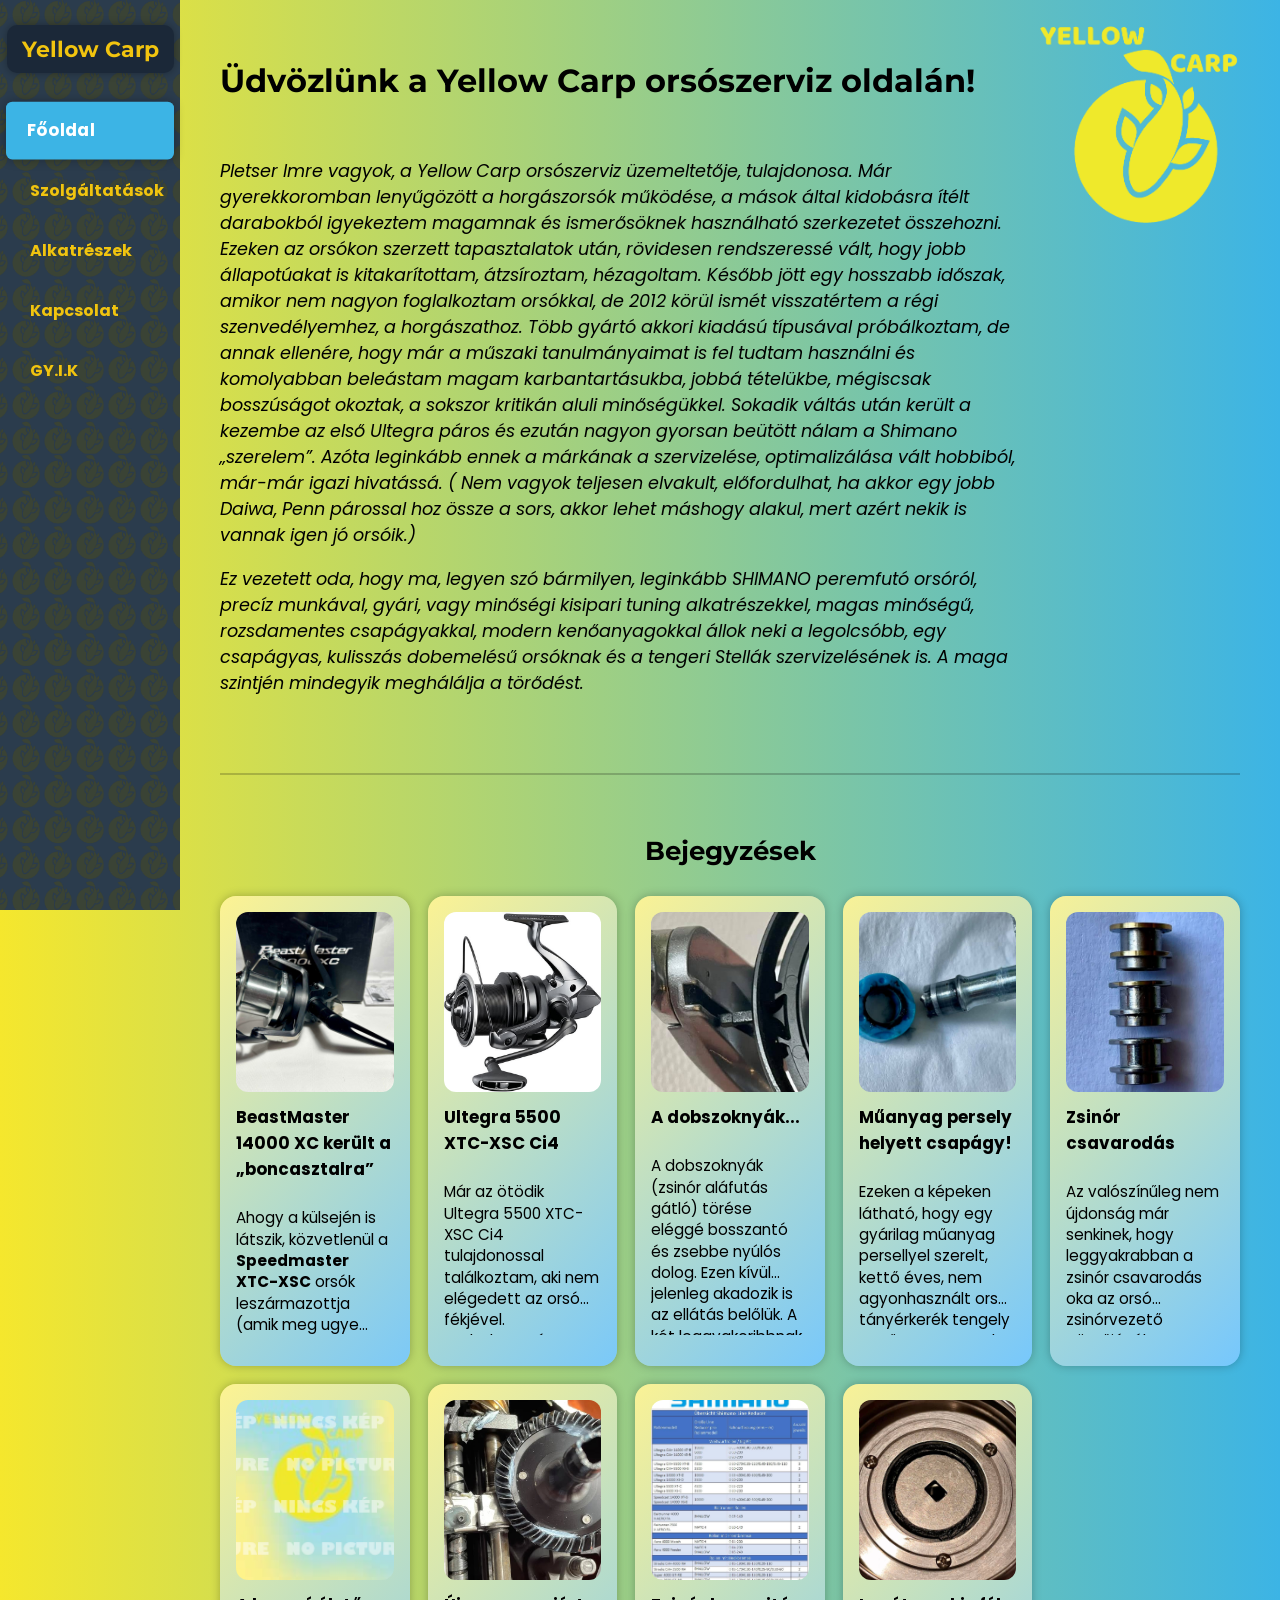
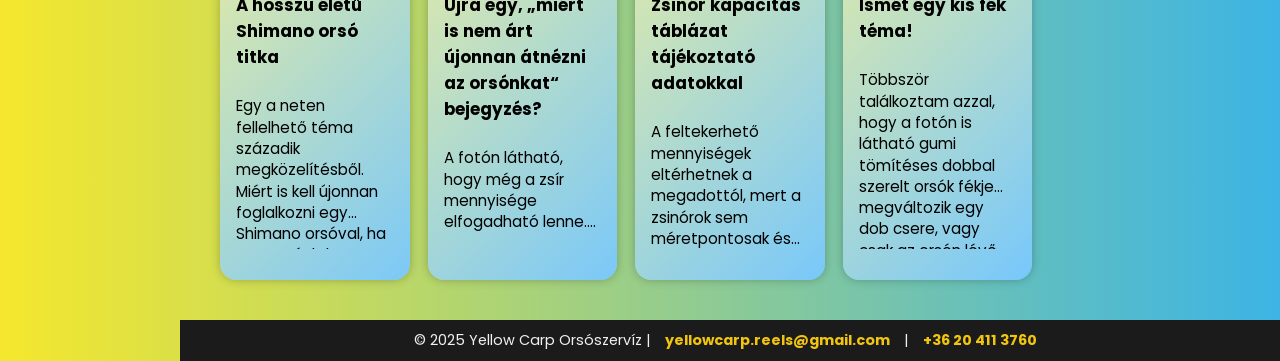
==== commit c3e2425d: "Add files via upload" ====
--- a/index.html
+++ b/index.html
@@ -139,7 +139,7 @@
 
     .corner-logo {
       position: absolute;
-      top: 10px;
+      top: 0;
       right: 10px;
       width: 250px;
     }
--- a/mobileindex.css
+++ b/mobileindex.css
@@ -122,8 +122,9 @@
   .corner-logo {
     width: 100px;
     height: auto;
-    align-self: flex-end; /* flex konténerben jobbra */
-    margin: 15px 0;
+    top: 100px;
+    right: 15px;
+    margin: 0;
   }
 
   .post-image {
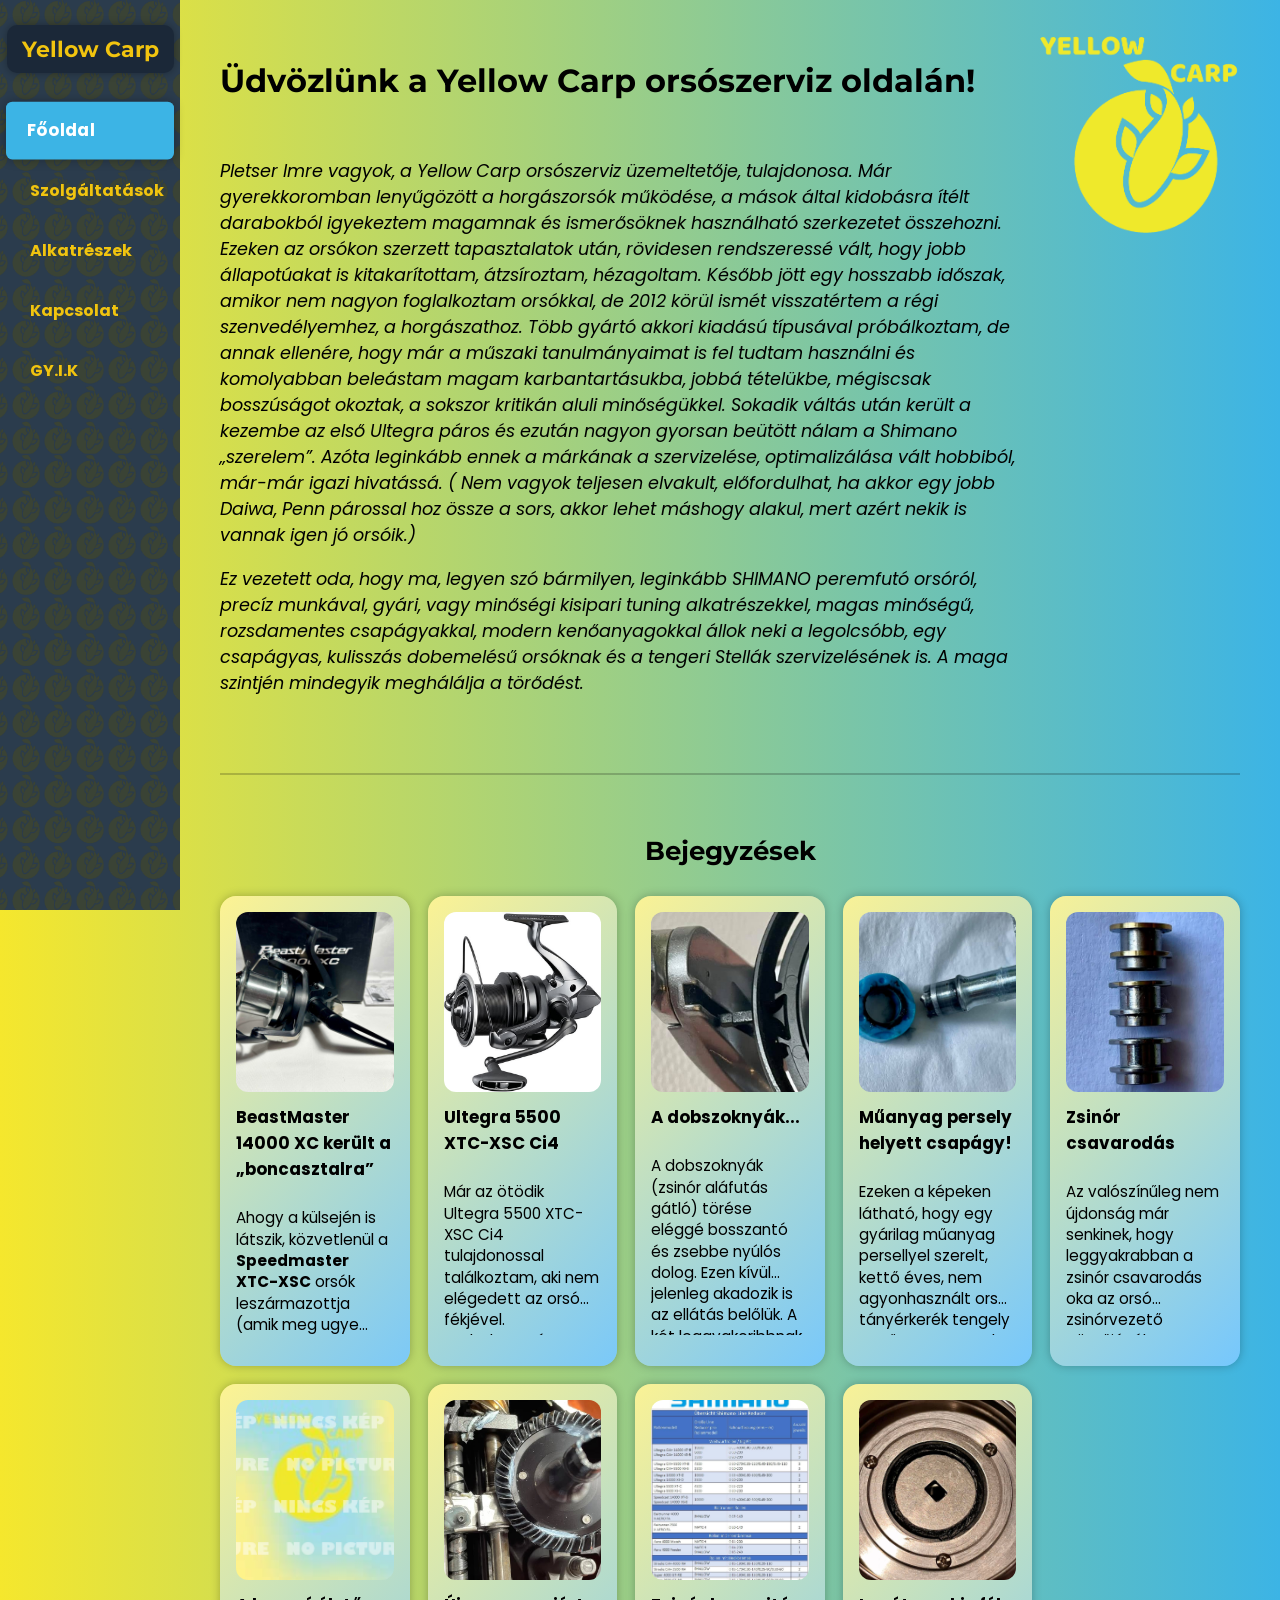
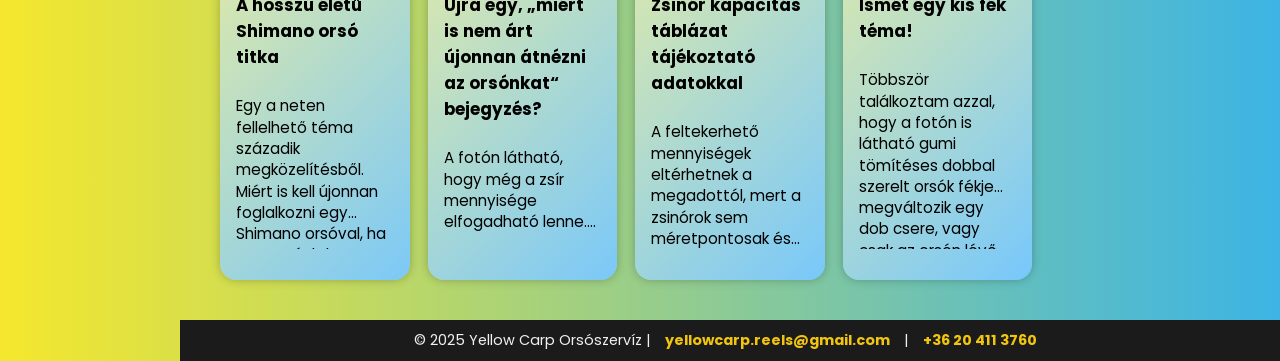
==== commit 04afa0eb: "Add files via upload" ====
--- a/index.html
+++ b/index.html
@@ -139,7 +139,7 @@
 
     .corner-logo {
       position: absolute;
-      top: 0;
+      top: 10px;
       right: 10px;
       width: 250px;
     }
--- a/mobileindex.css
+++ b/mobileindex.css
@@ -122,9 +122,8 @@
   .corner-logo {
     width: 100px;
     height: auto;
-    top: 100px;
-    right: 15px;
-    margin: 0;
+    align-self: flex-end; /* flex konténerben jobbra */
+    margin: 15px 0;
   }
 
   .post-image {
